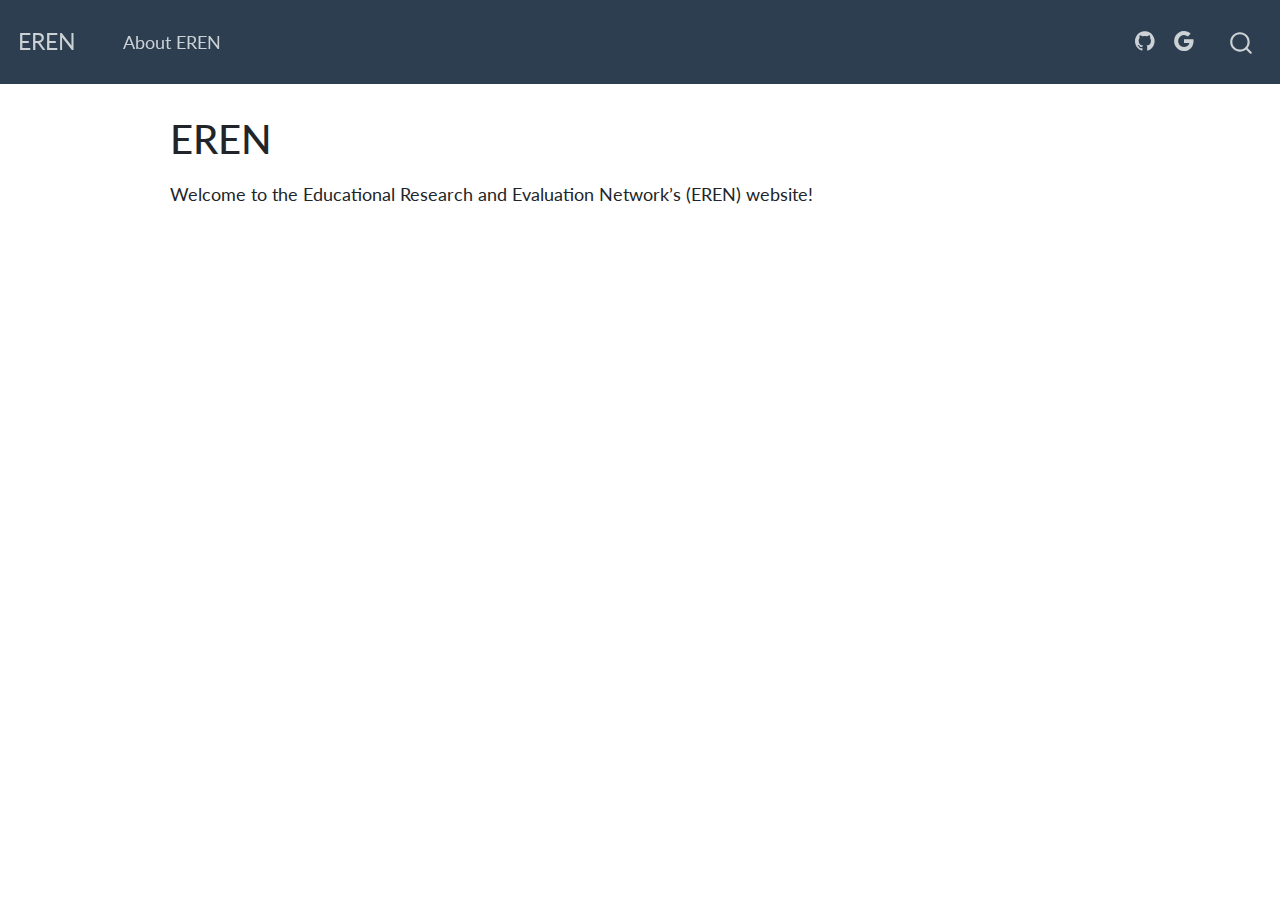
==== static/index.html @ 67efc8c8 "add leadership and committees to about" ====
<!DOCTYPE html>
<html xmlns="http://www.w3.org/1999/xhtml" lang="en" xml:lang="en"><head>

<meta charset="utf-8">
<meta name="generator" content="quarto-1.2.280">

<meta name="viewport" content="width=device-width, initial-scale=1.0, user-scalable=yes">


<title>EREN</title>
<style>
code{white-space: pre-wrap;}
span.smallcaps{font-variant: small-caps;}
div.columns{display: flex; gap: min(4vw, 1.5em);}
div.column{flex: auto; overflow-x: auto;}
div.hanging-indent{margin-left: 1.5em; text-indent: -1.5em;}
ul.task-list{list-style: none;}
ul.task-list li input[type="checkbox"] {
  width: 0.8em;
  margin: 0 0.8em 0.2em -1.6em;
  vertical-align: middle;
}
</style>


<script src="site_libs/quarto-nav/quarto-nav.js"></script>
<script src="site_libs/clipboard/clipboard.min.js"></script>
<script src="site_libs/quarto-search/autocomplete.umd.js"></script>
<script src="site_libs/quarto-search/fuse.min.js"></script>
<script src="site_libs/quarto-search/quarto-search.js"></script>
<meta name="quarto:offset" content="./">
<script src="site_libs/quarto-html/quarto.js"></script>
<script src="site_libs/quarto-html/popper.min.js"></script>
<script src="site_libs/quarto-html/tippy.umd.min.js"></script>
<script src="site_libs/quarto-html/anchor.min.js"></script>
<link href="site_libs/quarto-html/tippy.css" rel="stylesheet">
<link href="site_libs/quarto-html/quarto-syntax-highlighting.css" rel="stylesheet" id="quarto-text-highlighting-styles">
<script src="site_libs/bootstrap/bootstrap.min.js"></script>
<link href="site_libs/bootstrap/bootstrap-icons.css" rel="stylesheet">
<link href="site_libs/bootstrap/bootstrap.min.css" rel="stylesheet" id="quarto-bootstrap" data-mode="light">
<script id="quarto-search-options" type="application/json">{
  "location": "navbar",
  "copy-button": false,
  "collapse-after": 3,
  "panel-placement": "end",
  "type": "overlay",
  "limit": 20,
  "language": {
    "search-no-results-text": "No results",
    "search-matching-documents-text": "matching documents",
    "search-copy-link-title": "Copy link to search",
    "search-hide-matches-text": "Hide additional matches",
    "search-more-match-text": "more match in this document",
    "search-more-matches-text": "more matches in this document",
    "search-clear-button-title": "Clear",
    "search-detached-cancel-button-title": "Cancel",
    "search-submit-button-title": "Submit"
  }
}</script>


<link rel="stylesheet" href="styles.css">
</head>

<body class="nav-fixed">

<div id="quarto-search-results"></div>
  <header id="quarto-header" class="headroom fixed-top">
    <nav class="navbar navbar-expand-lg navbar-dark ">
      <div class="navbar-container container-fluid">
      <div class="navbar-brand-container">
    <a class="navbar-brand" href="./index.html">
    <span class="navbar-title">EREN</span>
    </a>
  </div>
          <button class="navbar-toggler" type="button" data-bs-toggle="collapse" data-bs-target="#navbarCollapse" aria-controls="navbarCollapse" aria-expanded="false" aria-label="Toggle navigation" onclick="if (window.quartoToggleHeadroom) { window.quartoToggleHeadroom(); }">
  <span class="navbar-toggler-icon"></span>
</button>
          <div class="collapse navbar-collapse" id="navbarCollapse">
            <ul class="navbar-nav navbar-nav-scroll me-auto">
  <li class="nav-item">
    <a class="nav-link" href="./about.html">
 <span class="menu-text">About EREN</span></a>
  </li>  
</ul>
            <ul class="navbar-nav navbar-nav-scroll ms-auto">
  <li class="nav-item compact">
    <a class="nav-link" href="https://github.com/ed-research-eval-network"><i class="bi bi-github" role="img" aria-label="github">
</i> 
 <span class="menu-text"></span></a>
  </li>  
  <li class="nav-item compact">
    <a class="nav-link" href="https://drive.google.com/drive/folders/0BwnV4ddOdPjPMFM1ZVBUdmRXRVU?resourcekey=0-cIUITAuybPGV-1ht-WTOcg&amp;usp=share_link"><i class="bi bi-google" role="img" aria-label="google">
</i> 
 <span class="menu-text"></span></a>
  </li>  
</ul>
              <div id="quarto-search" class="" title="Search"></div>
          </div> <!-- /navcollapse -->
      </div> <!-- /container-fluid -->
    </nav>
</header>
<!-- content -->
<div id="quarto-content" class="quarto-container page-columns page-rows-contents page-layout-article page-navbar">
<!-- sidebar -->
<!-- margin-sidebar -->
    <div id="quarto-margin-sidebar" class="sidebar margin-sidebar">
        
    </div>
<!-- main -->
<main class="content" id="quarto-document-content">

<header id="title-block-header" class="quarto-title-block default">
<div class="quarto-title">
<h1 class="title">EREN</h1>
</div>



<div class="quarto-title-meta">

    
  
    
  </div>
  

</header>

<p>Welcome to the Educational Research and Evaluation Network’s (EREN) website!</p>



</main> <!-- /main -->
<script id="quarto-html-after-body" type="application/javascript">
window.document.addEventListener("DOMContentLoaded", function (event) {
  const toggleBodyColorMode = (bsSheetEl) => {
    const mode = bsSheetEl.getAttribute("data-mode");
    const bodyEl = window.document.querySelector("body");
    if (mode === "dark") {
      bodyEl.classList.add("quarto-dark");
      bodyEl.classList.remove("quarto-light");
    } else {
      bodyEl.classList.add("quarto-light");
      bodyEl.classList.remove("quarto-dark");
    }
  }
  const toggleBodyColorPrimary = () => {
    const bsSheetEl = window.document.querySelector("link#quarto-bootstrap");
    if (bsSheetEl) {
      toggleBodyColorMode(bsSheetEl);
    }
  }
  toggleBodyColorPrimary();  
  const icon = "";
  const anchorJS = new window.AnchorJS();
  anchorJS.options = {
    placement: 'right',
    icon: icon
  };
  anchorJS.add('.anchored');
  const clipboard = new window.ClipboardJS('.code-copy-button', {
    target: function(trigger) {
      return trigger.previousElementSibling;
    }
  });
  clipboard.on('success', function(e) {
    // button target
    const button = e.trigger;
    // don't keep focus
    button.blur();
    // flash "checked"
    button.classList.add('code-copy-button-checked');
    var currentTitle = button.getAttribute("title");
    button.setAttribute("title", "Copied!");
    let tooltip;
    if (window.bootstrap) {
      button.setAttribute("data-bs-toggle", "tooltip");
      button.setAttribute("data-bs-placement", "left");
      button.setAttribute("data-bs-title", "Copied!");
      tooltip = new bootstrap.Tooltip(button, 
        { trigger: "manual", 
          customClass: "code-copy-button-tooltip",
          offset: [0, -8]});
      tooltip.show();    
    }
    setTimeout(function() {
      if (tooltip) {
        tooltip.hide();
        button.removeAttribute("data-bs-title");
        button.removeAttribute("data-bs-toggle");
        button.removeAttribute("data-bs-placement");
      }
      button.setAttribute("title", currentTitle);
      button.classList.remove('code-copy-button-checked');
    }, 1000);
    // clear code selection
    e.clearSelection();
  });
  function tippyHover(el, contentFn) {
    const config = {
      allowHTML: true,
      content: contentFn,
      maxWidth: 500,
      delay: 100,
      arrow: false,
      appendTo: function(el) {
          return el.parentElement;
      },
      interactive: true,
      interactiveBorder: 10,
      theme: 'quarto',
      placement: 'bottom-start'
    };
    window.tippy(el, config); 
  }
  const noterefs = window.document.querySelectorAll('a[role="doc-noteref"]');
  for (var i=0; i<noterefs.length; i++) {
    const ref = noterefs[i];
    tippyHover(ref, function() {
      // use id or data attribute instead here
      let href = ref.getAttribute('data-footnote-href') || ref.getAttribute('href');
      try { href = new URL(href).hash; } catch {}
      const id = href.replace(/^#\/?/, "");
      const note = window.document.getElementById(id);
      return note.innerHTML;
    });
  }
  const findCites = (el) => {
    const parentEl = el.parentElement;
    if (parentEl) {
      const cites = parentEl.dataset.cites;
      if (cites) {
        return {
          el,
          cites: cites.split(' ')
        };
      } else {
        return findCites(el.parentElement)
      }
    } else {
      return undefined;
    }
  };
  var bibliorefs = window.document.querySelectorAll('a[role="doc-biblioref"]');
  for (var i=0; i<bibliorefs.length; i++) {
    const ref = bibliorefs[i];
    const citeInfo = findCites(ref);
    if (citeInfo) {
      tippyHover(citeInfo.el, function() {
        var popup = window.document.createElement('div');
        citeInfo.cites.forEach(function(cite) {
          var citeDiv = window.document.createElement('div');
          citeDiv.classList.add('hanging-indent');
          citeDiv.classList.add('csl-entry');
          var biblioDiv = window.document.getElementById('ref-' + cite);
          if (biblioDiv) {
            citeDiv.innerHTML = biblioDiv.innerHTML;
          }
          popup.appendChild(citeDiv);
        });
        return popup.innerHTML;
      });
    }
  }
});
</script>
</div> <!-- /content -->



</body></html>
---- static/site_libs/quarto-html/tippy.css ----
.tippy-box[data-animation=fade][data-state=hidden]{opacity:0}[data-tippy-root]{max-width:calc(100vw - 10px)}.tippy-box{position:relative;background-color:#333;color:#fff;border-radius:4px;font-size:14px;line-height:1.4;white-space:normal;outline:0;transition-property:transform,visibility,opacity}.tippy-box[data-placement^=top]>.tippy-arrow{bottom:0}.tippy-box[data-placement^=top]>.tippy-arrow:before{bottom:-7px;left:0;border-width:8px 8px 0;border-top-color:initial;transform-origin:center top}.tippy-box[data-placement^=bottom]>.tippy-arrow{top:0}.tippy-box[data-placement^=bottom]>.tippy-arrow:before{top:-7px;left:0;border-width:0 8px 8px;border-bottom-color:initial;transform-origin:center bottom}.tippy-box[data-placement^=left]>.tippy-arrow{right:0}.tippy-box[data-placement^=left]>.tippy-arrow:before{border-width:8px 0 8px 8px;border-left-color:initial;right:-7px;transform-origin:center left}.tippy-box[data-placement^=right]>.tippy-arrow{left:0}.tippy-box[data-placement^=right]>.tippy-arrow:before{left:-7px;border-width:8px 8px 8px 0;border-right-color:initial;transform-origin:center right}.tippy-box[data-inertia][data-state=visible]{transition-timing-function:cubic-bezier(.54,1.5,.38,1.11)}.tippy-arrow{width:16px;height:16px;color:#333}.tippy-arrow:before{content:"";position:absolute;border-color:transparent;border-style:solid}.tippy-content{position:relative;padding:5px 9px;z-index:1}
---- static/site_libs/quarto-html/quarto-syntax-highlighting.css ----
/* quarto syntax highlight colors */
:root {
  --quarto-hl-ot-color: #003B4F;
  --quarto-hl-at-color: #657422;
  --quarto-hl-ss-color: #20794D;
  --quarto-hl-an-color: #5E5E5E;
  --quarto-hl-fu-color: #4758AB;
  --quarto-hl-st-color: #20794D;
  --quarto-hl-cf-color: #003B4F;
  --quarto-hl-op-color: #5E5E5E;
  --quarto-hl-er-color: #AD0000;
  --quarto-hl-bn-color: #AD0000;
  --quarto-hl-al-color: #AD0000;
  --quarto-hl-va-color: #111111;
  --quarto-hl-bu-color: inherit;
  --quarto-hl-ex-color: inherit;
  --quarto-hl-pp-color: #AD0000;
  --quarto-hl-in-color: #5E5E5E;
  --quarto-hl-vs-color: #20794D;
  --quarto-hl-wa-color: #5E5E5E;
  --quarto-hl-do-color: #5E5E5E;
  --quarto-hl-im-color: #00769E;
  --quarto-hl-ch-color: #20794D;
  --quarto-hl-dt-color: #AD0000;
  --quarto-hl-fl-color: #AD0000;
  --quarto-hl-co-color: #5E5E5E;
  --quarto-hl-cv-color: #5E5E5E;
  --quarto-hl-cn-color: #8f5902;
  --quarto-hl-sc-color: #5E5E5E;
  --quarto-hl-dv-color: #AD0000;
  --quarto-hl-kw-color: #003B4F;
}

/* other quarto variables */
:root {
  --quarto-font-monospace: SFMono-Regular, Menlo, Monaco, Consolas, "Liberation Mono", "Courier New", monospace;
}

pre > code.sourceCode > span {
  color: #003B4F;
}

code span {
  color: #003B4F;
}

code.sourceCode > span {
  color: #003B4F;
}

div.sourceCode,
div.sourceCode pre.sourceCode {
  color: #003B4F;
}

code span.ot {
  color: #003B4F;
}

code span.at {
  color: #657422;
}

code span.ss {
  color: #20794D;
}

code span.an {
  color: #5E5E5E;
}

code span.fu {
  color: #4758AB;
}

code span.st {
  color: #20794D;
}

code span.cf {
  color: #003B4F;
}

code span.op {
  color: #5E5E5E;
}

code span.er {
  color: #AD0000;
}

code span.bn {
  color: #AD0000;
}

code span.al {
  color: #AD0000;
}

code span.va {
  color: #111111;
}

code span.pp {
  color: #AD0000;
}

code span.in {
  color: #5E5E5E;
}

code span.vs {
  color: #20794D;
}

code span.wa {
  color: #5E5E5E;
  font-style: italic;
}

code span.do {
  color: #5E5E5E;
  font-style: italic;
}

code span.im {
  color: #00769E;
}

code span.ch {
  color: #20794D;
}

code span.dt {
  color: #AD0000;
}

code span.fl {
  color: #AD0000;
}

code span.co {
  color: #5E5E5E;
}

code span.cv {
  color: #5E5E5E;
  font-style: italic;
}

code span.cn {
  color: #8f5902;
}

code span.sc {
  color: #5E5E5E;
}

code span.dv {
  color: #AD0000;
}

code span.kw {
  color: #003B4F;
}

.prevent-inlining {
  content: "</";
}

/*# sourceMappingURL=debc5d5d77c3f9108843748ff7464032.css.map */
---- static/styles.css ----
/* css styles */
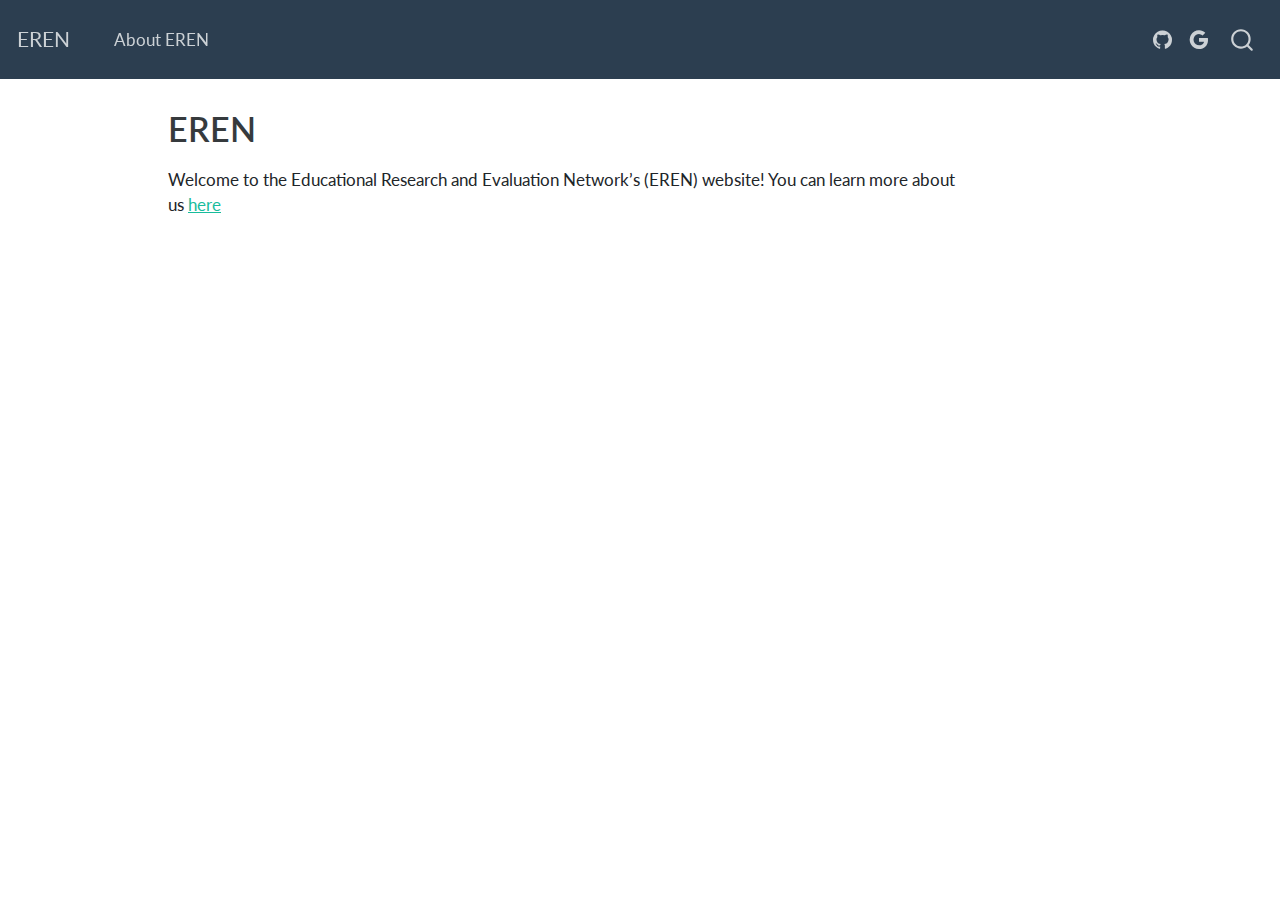
==== commit 0a6b2c0a: "add netlify badge to readme" ====
--- a/static/index.html
+++ b/static/index.html
@@ -2,7 +2,7 @@
 <html xmlns="http://www.w3.org/1999/xhtml" lang="en" xml:lang="en"><head>
 
 <meta charset="utf-8">
-<meta name="generator" content="quarto-1.2.280">
+<meta name="generator" content="quarto-1.3.340">
 
 <meta name="viewport" content="width=device-width, initial-scale=1.0, user-scalable=yes">
 
@@ -17,7 +17,7 @@
 ul.task-list{list-style: none;}
 ul.task-list li input[type="checkbox"] {
   width: 0.8em;
-  margin: 0 0.8em 0.2em -1.6em;
+  margin: 0 0.8em 0.2em -1em; /* quarto-specific, see https://github.com/quarto-dev/quarto-cli/issues/4556 */ 
   vertical-align: middle;
 }
 </style>
@@ -73,29 +73,31 @@
     <span class="navbar-title">EREN</span>
     </a>
   </div>
+            <div id="quarto-search" class="" title="Search"></div>
           <button class="navbar-toggler" type="button" data-bs-toggle="collapse" data-bs-target="#navbarCollapse" aria-controls="navbarCollapse" aria-expanded="false" aria-label="Toggle navigation" onclick="if (window.quartoToggleHeadroom) { window.quartoToggleHeadroom(); }">
   <span class="navbar-toggler-icon"></span>
 </button>
           <div class="collapse navbar-collapse" id="navbarCollapse">
             <ul class="navbar-nav navbar-nav-scroll me-auto">
   <li class="nav-item">
-    <a class="nav-link" href="./about.html">
+    <a class="nav-link" href="./about.html" rel="" target="">
  <span class="menu-text">About EREN</span></a>
   </li>  
 </ul>
             <ul class="navbar-nav navbar-nav-scroll ms-auto">
   <li class="nav-item compact">
-    <a class="nav-link" href="https://github.com/ed-research-eval-network"><i class="bi bi-github" role="img" aria-label="github">
+    <a class="nav-link" href="https://github.com/ed-research-eval-network" rel="" target=""><i class="bi bi-github" role="img" aria-label="github">
 </i> 
  <span class="menu-text"></span></a>
   </li>  
   <li class="nav-item compact">
-    <a class="nav-link" href="https://drive.google.com/drive/folders/0BwnV4ddOdPjPMFM1ZVBUdmRXRVU?resourcekey=0-cIUITAuybPGV-1ht-WTOcg&amp;usp=share_link"><i class="bi bi-google" role="img" aria-label="google">
+    <a class="nav-link" href="https://drive.google.com/drive/folders/0BwnV4ddOdPjPMFM1ZVBUdmRXRVU?resourcekey=0-cIUITAuybPGV-1ht-WTOcg&amp;usp=share_link" rel="" target=""><i class="bi bi-google" role="img" aria-label="google">
 </i> 
  <span class="menu-text"></span></a>
   </li>  
 </ul>
-              <div id="quarto-search" class="" title="Search"></div>
+            <div class="quarto-navbar-tools">
+</div>
           </div> <!-- /navcollapse -->
       </div> <!-- /container-fluid -->
     </nav>
@@ -127,7 +129,7 @@
 
 </header>
 
-<p>Welcome to the Educational Research and Evaluation Network’s (EREN) website!</p>
+<p>Welcome to the Educational Research and Evaluation Network’s (EREN) website! You can learn more about us <a href="./about.html">here</a></p>
 
 
 
@@ -159,9 +161,23 @@
     icon: icon
   };
   anchorJS.add('.anchored');
+  const isCodeAnnotation = (el) => {
+    for (const clz of el.classList) {
+      if (clz.startsWith('code-annotation-')) {                     
+        return true;
+      }
+    }
+    return false;
+  }
   const clipboard = new window.ClipboardJS('.code-copy-button', {
-    target: function(trigger) {
-      return trigger.previousElementSibling;
+    text: function(trigger) {
+      const codeEl = trigger.previousElementSibling.cloneNode(true);
+      for (const childEl of codeEl.children) {
+        if (isCodeAnnotation(childEl)) {
+          childEl.remove();
+        }
+      }
+      return codeEl.innerText;
     }
   });
   clipboard.on('success', function(e) {
@@ -226,6 +242,92 @@
       return note.innerHTML;
     });
   }
+      let selectedAnnoteEl;
+      const selectorForAnnotation = ( cell, annotation) => {
+        let cellAttr = 'data-code-cell="' + cell + '"';
+        let lineAttr = 'data-code-annotation="' +  annotation + '"';
+        const selector = 'span[' + cellAttr + '][' + lineAttr + ']';
+        return selector;
+      }
+      const selectCodeLines = (annoteEl) => {
+        const doc = window.document;
+        const targetCell = annoteEl.getAttribute("data-target-cell");
+        const targetAnnotation = annoteEl.getAttribute("data-target-annotation");
+        const annoteSpan = window.document.querySelector(selectorForAnnotation(targetCell, targetAnnotation));
+        const lines = annoteSpan.getAttribute("data-code-lines").split(",");
+        const lineIds = lines.map((line) => {
+          return targetCell + "-" + line;
+        })
+        let top = null;
+        let height = null;
+        let parent = null;
+        if (lineIds.length > 0) {
+            //compute the position of the single el (top and bottom and make a div)
+            const el = window.document.getElementById(lineIds[0]);
+            top = el.offsetTop;
+            height = el.offsetHeight;
+            parent = el.parentElement.parentElement;
+          if (lineIds.length > 1) {
+            const lastEl = window.document.getElementById(lineIds[lineIds.length - 1]);
+            const bottom = lastEl.offsetTop + lastEl.offsetHeight;
+            height = bottom - top;
+          }
+          if (top !== null && height !== null && parent !== null) {
+            // cook up a div (if necessary) and position it 
+            let div = window.document.getElementById("code-annotation-line-highlight");
+            if (div === null) {
+              div = window.document.createElement("div");
+              div.setAttribute("id", "code-annotation-line-highlight");
+              div.style.position = 'absolute';
+              parent.appendChild(div);
+            }
+            div.style.top = top - 2 + "px";
+            div.style.height = height + 4 + "px";
+            let gutterDiv = window.document.getElementById("code-annotation-line-highlight-gutter");
+            if (gutterDiv === null) {
+              gutterDiv = window.document.createElement("div");
+              gutterDiv.setAttribute("id", "code-annotation-line-highlight-gutter");
+              gutterDiv.style.position = 'absolute';
+              const codeCell = window.document.getElementById(targetCell);
+              const gutter = codeCell.querySelector('.code-annotation-gutter');
+              gutter.appendChild(gutterDiv);
+            }
+            gutterDiv.style.top = top - 2 + "px";
+            gutterDiv.style.height = height + 4 + "px";
+          }
+          selectedAnnoteEl = annoteEl;
+        }
+      };
+      const unselectCodeLines = () => {
+        const elementsIds = ["code-annotation-line-highlight", "code-annotation-line-highlight-gutter"];
+        elementsIds.forEach((elId) => {
+          const div = window.document.getElementById(elId);
+          if (div) {
+            div.remove();
+          }
+        });
+        selectedAnnoteEl = undefined;
+      };
+      // Attach click handler to the DT
+      const annoteDls = window.document.querySelectorAll('dt[data-target-cell]');
+      for (const annoteDlNode of annoteDls) {
+        annoteDlNode.addEventListener('click', (event) => {
+          const clickedEl = event.target;
+          if (clickedEl !== selectedAnnoteEl) {
+            unselectCodeLines();
+            const activeEl = window.document.querySelector('dt[data-target-cell].code-annotation-active');
+            if (activeEl) {
+              activeEl.classList.remove('code-annotation-active');
+            }
+            selectCodeLines(clickedEl);
+            clickedEl.classList.add('code-annotation-active');
+          } else {
+            // Unselect the line
+            unselectCodeLines();
+            clickedEl.classList.remove('code-annotation-active');
+          }
+        });
+      }
   const findCites = (el) => {
     const parentEl = el.parentElement;
     if (parentEl) {
--- a/static/site_libs/quarto-html/quarto-syntax-highlighting.css
+++ b/static/site_libs/quarto-html/quarto-syntax-highlighting.css
@@ -55,62 +55,85 @@
 
 code span.ot {
   color: #003B4F;
+  font-style: inherit;
 }
 
 code span.at {
   color: #657422;
+  font-style: inherit;
 }
 
 code span.ss {
   color: #20794D;
+  font-style: inherit;
 }
 
 code span.an {
   color: #5E5E5E;
+  font-style: inherit;
 }
 
 code span.fu {
   color: #4758AB;
+  font-style: inherit;
 }
 
 code span.st {
   color: #20794D;
+  font-style: inherit;
 }
 
 code span.cf {
   color: #003B4F;
+  font-style: inherit;
 }
 
 code span.op {
   color: #5E5E5E;
+  font-style: inherit;
 }
 
 code span.er {
   color: #AD0000;
+  font-style: inherit;
 }
 
 code span.bn {
   color: #AD0000;
+  font-style: inherit;
 }
 
 code span.al {
   color: #AD0000;
+  font-style: inherit;
 }
 
 code span.va {
   color: #111111;
+  font-style: inherit;
+}
+
+code span.bu {
+  font-style: inherit;
+}
+
+code span.ex {
+  font-style: inherit;
 }
 
 code span.pp {
   color: #AD0000;
+  font-style: inherit;
 }
 
 code span.in {
   color: #5E5E5E;
+  font-style: inherit;
 }
 
 code span.vs {
   color: #20794D;
+  font-style: inherit;
 }
 
 code span.wa {
@@ -125,22 +148,27 @@
 
 code span.im {
   color: #00769E;
+  font-style: inherit;
 }
 
 code span.ch {
   color: #20794D;
+  font-style: inherit;
 }
 
 code span.dt {
   color: #AD0000;
+  font-style: inherit;
 }
 
 code span.fl {
   color: #AD0000;
+  font-style: inherit;
 }
 
 code span.co {
   color: #5E5E5E;
+  font-style: inherit;
 }
 
 code span.cv {
@@ -150,18 +178,22 @@
 
 code span.cn {
   color: #8f5902;
+  font-style: inherit;
 }
 
 code span.sc {
   color: #5E5E5E;
+  font-style: inherit;
 }
 
 code span.dv {
   color: #AD0000;
+  font-style: inherit;
 }
 
 code span.kw {
   color: #003B4F;
+  font-style: inherit;
 }
 
 .prevent-inlining {
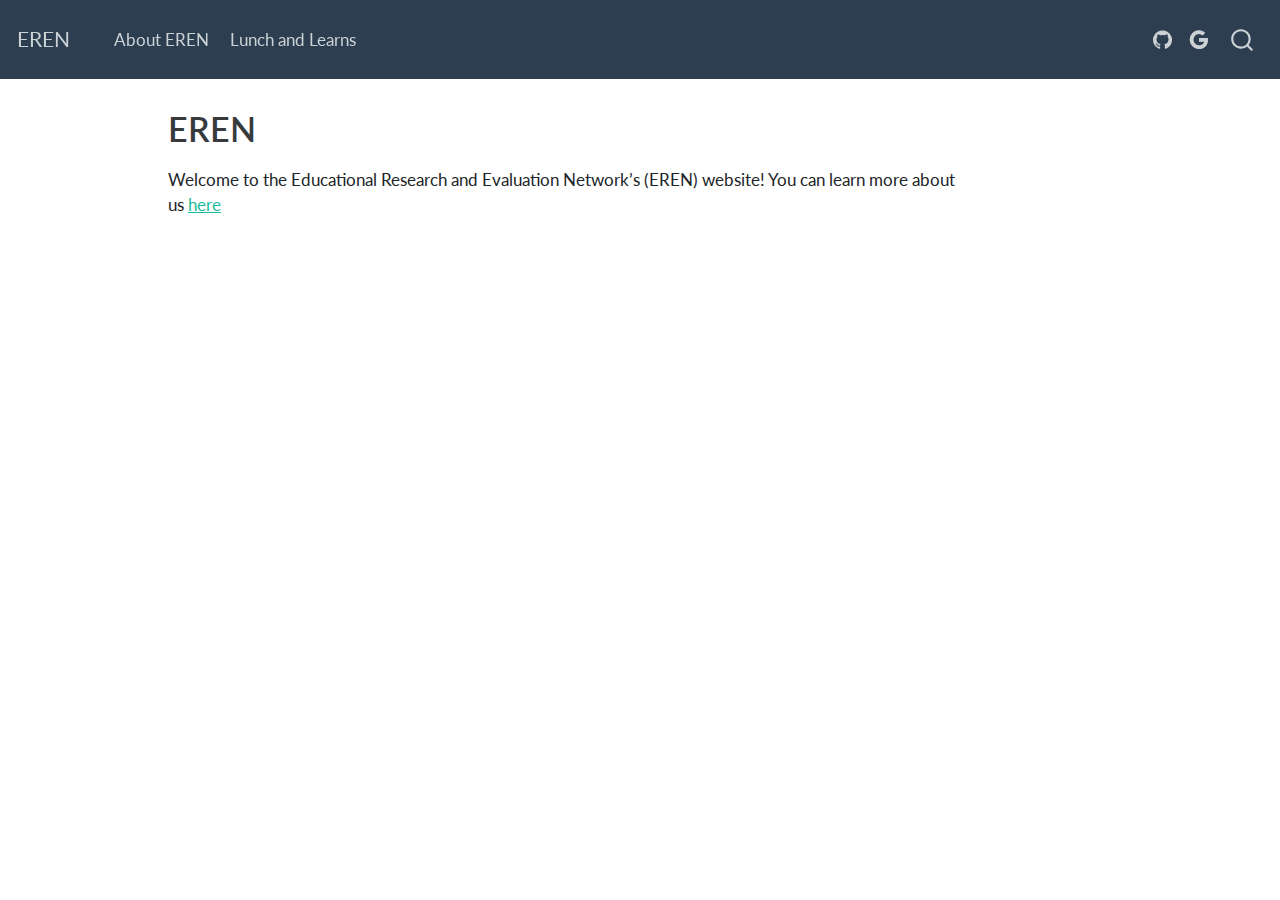
==== commit 01200cd0: "add lunch and learn page" ====
--- a/static/index.html
+++ b/static/index.html
@@ -83,6 +83,10 @@
     <a class="nav-link" href="./about.html" rel="" target="">
  <span class="menu-text">About EREN</span></a>
   </li>  
+  <li class="nav-item">
+    <a class="nav-link" href="./lunch_learns.html" rel="" target="">
+ <span class="menu-text">Lunch and Learns</span></a>
+  </li>  
 </ul>
             <ul class="navbar-nav navbar-nav-scroll ms-auto">
   <li class="nav-item compact">
